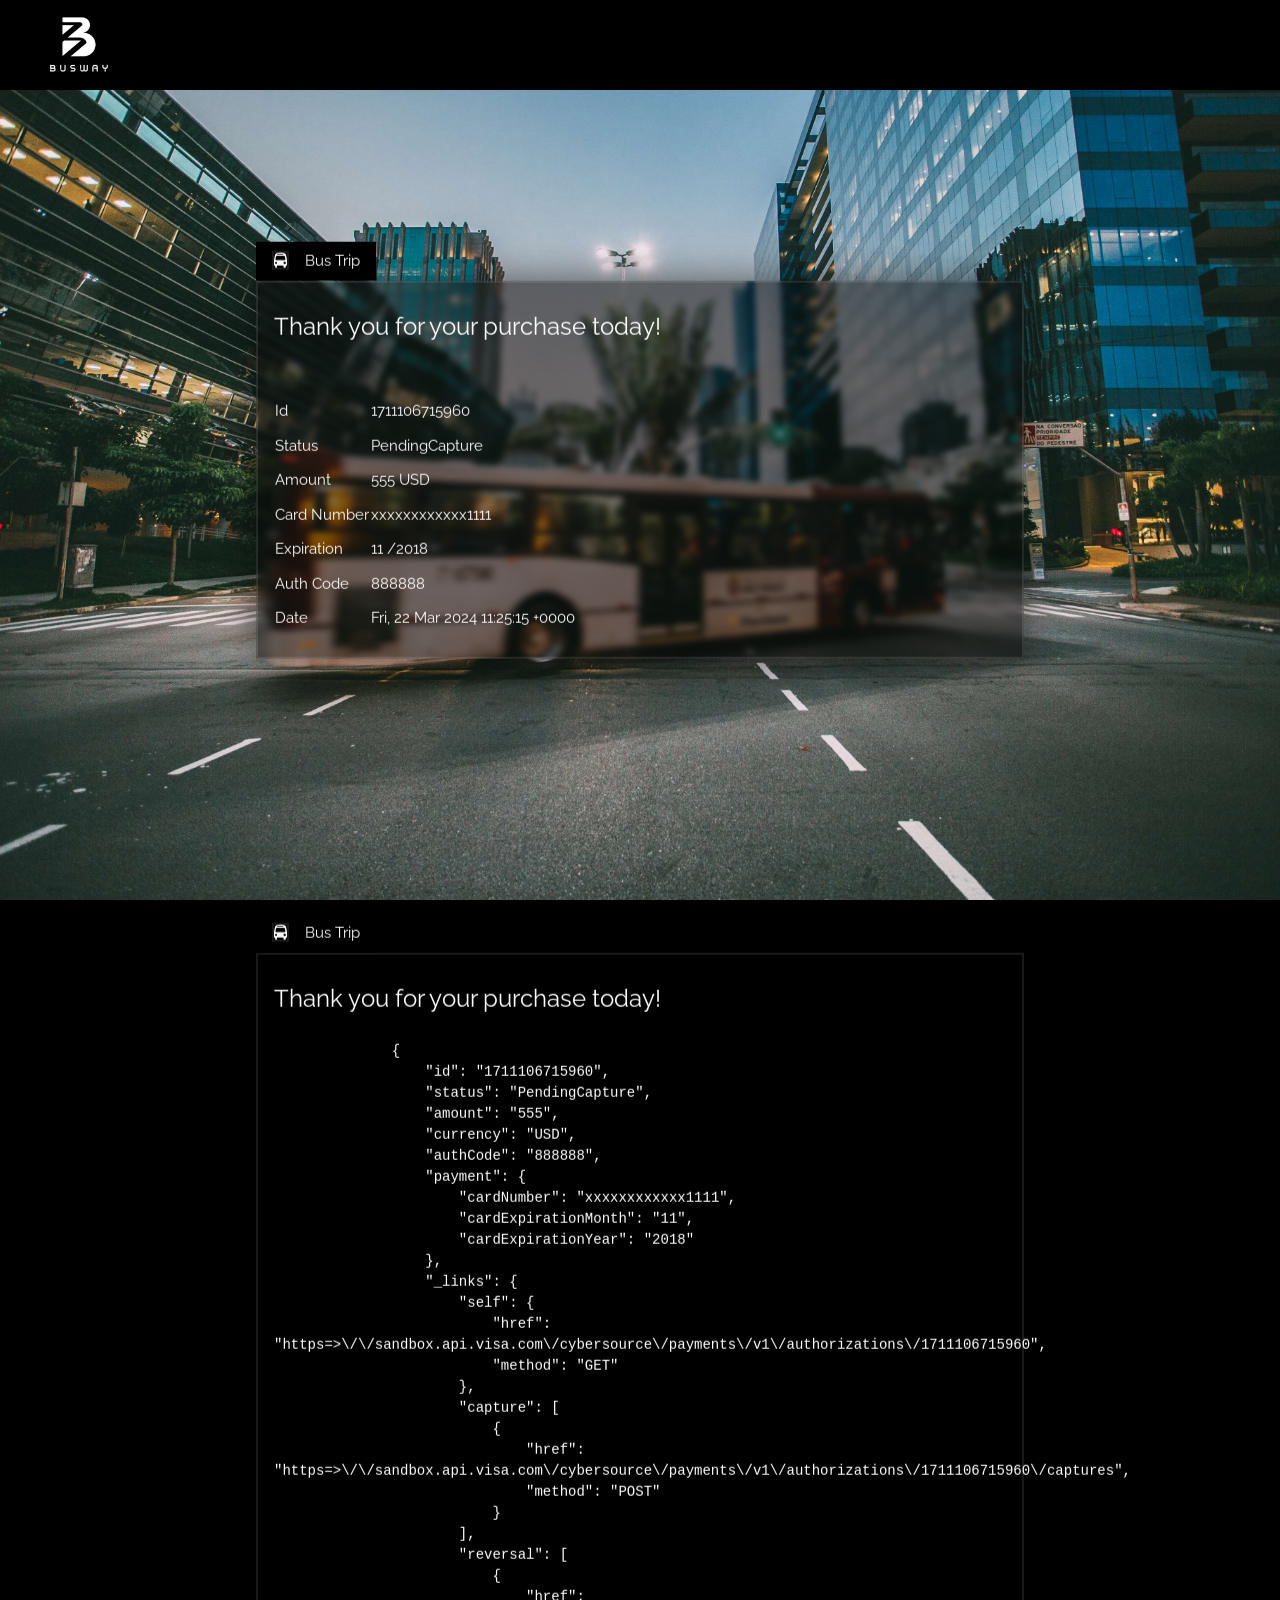
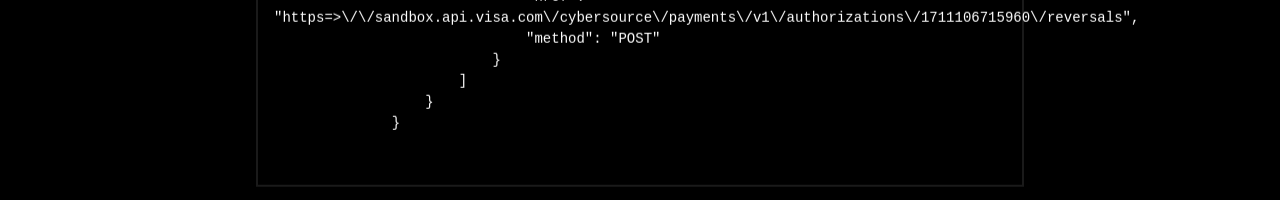
==== HW1/frontend/html/confirmation.html @ a90ae477 "frontend" ====
<!DOCTYPE html>
<html>

<head>
  <title>BusWay</title>
  <link rel="icon" href="../images/icon2.png" type="image/png">
  <meta charset="UTF-8" />
  <meta name="viewport" content="width=device-width, initial-scale=1" />
  <link rel="stylesheet" href="https://www.w3schools.com/w3css/4/w3.css" />
  <link rel="stylesheet" href="https://fonts.googleapis.com/css?family=Raleway" />
  <link rel="stylesheet" href="https://cdnjs.cloudflare.com/ajax/libs/font-awesome/4.7.0/css/font-awesome.min.css" />
  <link rel="stylesheet" href="../css/global.css" />
</head>

<body class="w3-light-grey">
  <!-- Navigation Bar -->
  <div class="w3-bar w3-black w3-xlarge" style="height: 90px; z-index: 9999; position: relative;">
    <a href="#" class="w3-bar-item" style="margin-left: 2vw;">
      <img src="../images/logo2.png" style="width: 73px" />
    </a>
  </div>

  <!-- Header -->
  <header class="w3-display-container w3-content" style="margin-top: -90px; min-width: 100vw; overflow: hidden;">
    <img class="w3-image" src="../images/bus.jpg" alt="Bus" style="width: 100%; height: 100vh; object-fit: cover;">
    <div class="w3-display-middle" style="width: 60%;">
      <div class="w3-bar" style="z-index: 9990; position: relative;">
        <button class="w3-bar-item w3-black blurred">
          <i class="fa fa-bus w3-margin-right blurred"></i>Bus Trip
        </button>
      </div>

      <!-- Tabs -->
      <div class="w3-container w3-text-white blurred w3-padding-16">
        <h3>Thank you for your purchase today!</h3>
        <div class="container">
          <table class="table">
            <thead>
              <tr>
                <th>&nbsp;</th>
                <th>&nbsp;</th>
              </tr>
            </thead>
            <tbody>
              <tr>
                <td>Id</td>
                <td>1711106715960</td>
              </tr>
              <tr>
                <td>Status</td>
                <td>PendingCapture</td>
              </tr>
              <tr>
                <td>Amount</td>
                <td>555 USD</td>
              </tr>
              <tr>
                <td>Card Number</td>
                <td>xxxxxxxxxxxx1111</td>
              </tr>
              <tr>
                <td>Expiration</td>
                <td>11
                  /2018</td>
              </tr>
              <tr>
                <td>Auth Code</td>
                <td>888888</td>
              </tr>
              <tr>
                <td>Date</td>
                <td>Fri, 22 Mar 2024 11:25:15 +0000</td>
              </tr>
            </tbody>
          </table>
        </div>
      </div>
    </div>
  </header>


  <!-- Header -->
  <header class="w3-display-container w3-content" style="min-width: 100vw; overflow: hidden;">
    <div class="w3-black" alt="Bus" style="width: 100%; height: 100vh; object-fit: cover;"></div>
    <div class="w3-display-middle" style="width: 60%;">
      <div class="w3-bar" style="z-index: 9990; position: relative;">
        <button class="w3-bar-item w3-black blurred">
          <i class="fa fa-bus w3-margin-right blurred"></i>Bus Trip
        </button>
      </div>

      <!-- Tabs -->
      <div class="w3-container w3-text-white blurred w3-padding-16">
        <h3>Thank you for your purchase today!</h3>
        <div class="container">
          <pre>
              {
                  "id": "1711106715960",
                  "status": "PendingCapture",
                  "amount": "555",
                  "currency": "USD",
                  "authCode": "888888",
                  "payment": {
                      "cardNumber": "xxxxxxxxxxxx1111",
                      "cardExpirationMonth": "11",
                      "cardExpirationYear": "2018"
                  },
                  "_links": {
                      "self": {
                          "href": "https=&gt;\/\/sandbox.api.visa.com\/cybersource\/payments\/v1\/authorizations\/1711106715960",
                          "method": "GET"
                      },
                      "capture": [
                          {
                              "href": "https=&gt;\/\/sandbox.api.visa.com\/cybersource\/payments\/v1\/authorizations\/1711106715960\/captures",
                              "method": "POST"
                          }
                      ],
                      "reversal": [
                          {
                              "href": "https=&gt;\/\/sandbox.api.visa.com\/cybersource\/payments\/v1\/authorizations\/1711106715960\/reversals",
                              "method": "POST"
                          }
                      ]
                  }
              }
              </pre>
        </div>
      </div>
    </div>
  </header>

  <script src="../js/script.js"></script>
</body>

</html>
---- HW1/frontend/css/global.css ----
body,h1,h2,h3,h4,h5,h6{
    font-family: "Raleway", Arial, Helvetica, sans-serif;
}

.myLink {
    display: none
}

.blurred {
    backdrop-filter: blur(3px);
    background-color: rgba(0, 0, 0, 0.5);
    border: 2px solid rgba(255,255,255,0.1);
    box-shadow: 0 0 40px rgba(0, 0, 0, 0.6);
}

.transparent {
    opacity: 0;
}

.table {
    border-collapse: separate;
    border-spacing: 0 10px;
  }

  
.container {
display: flex;
}
.container .left {
flex: 1;
}
.container .right {
flex: 1;
overflow-wrap: break-word;
}
pre {
font-size: 14px; /* Tamanho da fonte do pre */
white-space: pre-wrap; /* Manter quebras de linha */
}
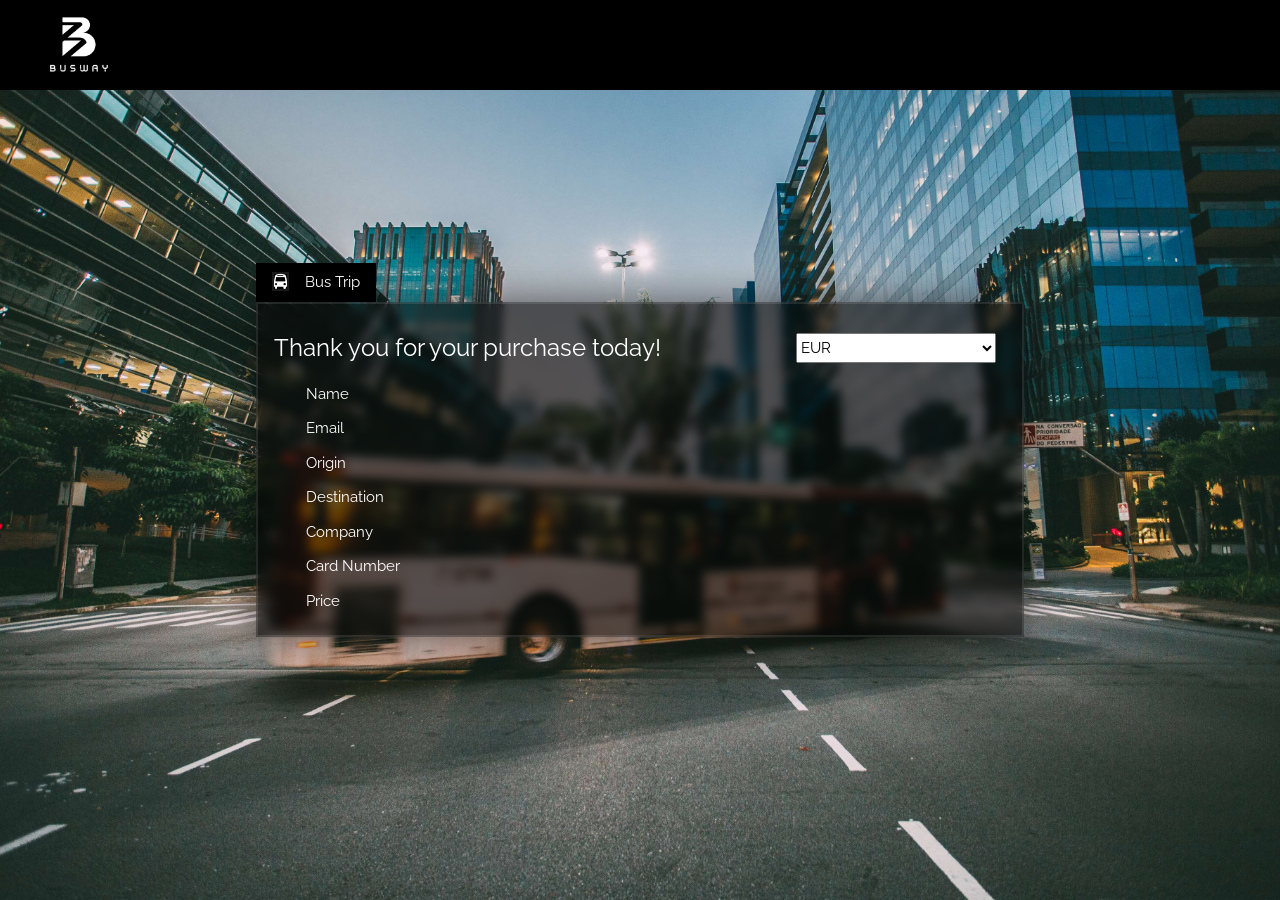
==== commit f7c28097: "final submit" ====
--- a/HW1/frontend/html/confirmation.html
+++ b/HW1/frontend/html/confirmation.html
@@ -10,12 +10,18 @@
   <link rel="stylesheet" href="https://fonts.googleapis.com/css?family=Raleway" />
   <link rel="stylesheet" href="https://cdnjs.cloudflare.com/ajax/libs/font-awesome/4.7.0/css/font-awesome.min.css" />
   <link rel="stylesheet" href="../css/global.css" />
+  <style>
+
+    .custom-table td {
+      padding: 5px 30px; /* Adicionar espaço interno nas células */
+    }
+  </style>
 </head>
 
 <body class="w3-light-grey">
   <!-- Navigation Bar -->
   <div class="w3-bar w3-black w3-xlarge" style="height: 90px; z-index: 9999; position: relative;">
-    <a href="#" class="w3-bar-item" style="margin-left: 2vw;">
+    <a href="index.html" class="w3-bar-item" style="margin-left: 2vw;">
       <img src="../images/logo2.png" style="width: 73px" />
     </a>
   </div>
@@ -31,45 +37,47 @@
       </div>
 
       <!-- Tabs -->
-      <div class="w3-container w3-text-white blurred w3-padding-16">
-        <h3>Thank you for your purchase today!</h3>
+      <div id="Flight" class="w3-container w3-text-white blurred w3-padding-16">
+        <div style="display: flex; align-items: center;">
+          <h3>Thank you for your purchase today!</h3>
+            <select id="currencyDropdown" style="width: 200px;height: 30px; margin-left: auto; margin-right: 10px;" onchange="changeCurrency()">
+              <option value="EUR">EUR</option>
+              <option value="USD">USD</option>
+              <option value="GBP">GBP</option>
+              <option value="CHF">CHF</option>
+              <option value="BRL">BRL</option>
+            </select>
+        </div>
         <div class="container">
-          <table class="table">
-            <thead>
-              <tr>
-                <th>&nbsp;</th>
-                <th>&nbsp;</th>
-              </tr>
-            </thead>
+          <table class="custom-table">
             <tbody>
               <tr>
-                <td>Id</td>
-                <td>1711106715960</td>
+                <td>Name</td>
+                <td id="name"></td>
               </tr>
               <tr>
-                <td>Status</td>
-                <td>PendingCapture</td>
+                <td>Email</td>
+                <td id="email"></td>
               </tr>
               <tr>
-                <td>Amount</td>
-                <td>555 USD</td>
+                <td>Origin</td>
+                <td id="origin"></td>
+              </tr>
+              <tr>
+                <td>Destination</td>
+                <td id="destination"></td>
+              </tr>
+              <tr>
+                <td>Company</td>
+                <td id="company"></td>
               </tr>
               <tr>
                 <td>Card Number</td>
-                <td>xxxxxxxxxxxx1111</td>
+                <td id="ccardnumber"></td>
               </tr>
               <tr>
-                <td>Expiration</td>
-                <td>11
-                  /2018</td>
-              </tr>
-              <tr>
-                <td>Auth Code</td>
-                <td>888888</td>
-              </tr>
-              <tr>
-                <td>Date</td>
-                <td>Fri, 22 Mar 2024 11:25:15 +0000</td>
+                <td>Price</td>
+                <td id="price"></td>
               </tr>
             </tbody>
           </table>
@@ -78,59 +86,8 @@
     </div>
   </header>
 
-
-  <!-- Header -->
-  <header class="w3-display-container w3-content" style="min-width: 100vw; overflow: hidden;">
-    <div class="w3-black" alt="Bus" style="width: 100%; height: 100vh; object-fit: cover;"></div>
-    <div class="w3-display-middle" style="width: 60%;">
-      <div class="w3-bar" style="z-index: 9990; position: relative;">
-        <button class="w3-bar-item w3-black blurred">
-          <i class="fa fa-bus w3-margin-right blurred"></i>Bus Trip
-        </button>
-      </div>
-
-      <!-- Tabs -->
-      <div class="w3-container w3-text-white blurred w3-padding-16">
-        <h3>Thank you for your purchase today!</h3>
-        <div class="container">
-          <pre>
-              {
-                  "id": "1711106715960",
-                  "status": "PendingCapture",
-                  "amount": "555",
-                  "currency": "USD",
-                  "authCode": "888888",
-                  "payment": {
-                      "cardNumber": "xxxxxxxxxxxx1111",
-                      "cardExpirationMonth": "11",
-                      "cardExpirationYear": "2018"
-                  },
-                  "_links": {
-                      "self": {
-                          "href": "https=&gt;\/\/sandbox.api.visa.com\/cybersource\/payments\/v1\/authorizations\/1711106715960",
-                          "method": "GET"
-                      },
-                      "capture": [
-                          {
-                              "href": "https=&gt;\/\/sandbox.api.visa.com\/cybersource\/payments\/v1\/authorizations\/1711106715960\/captures",
-                              "method": "POST"
-                          }
-                      ],
-                      "reversal": [
-                          {
-                              "href": "https=&gt;\/\/sandbox.api.visa.com\/cybersource\/payments\/v1\/authorizations\/1711106715960\/reversals",
-                              "method": "POST"
-                          }
-                      ]
-                  }
-              }
-              </pre>
-        </div>
-      </div>
-    </div>
-  </header>
-
-  <script src="../js/script.js"></script>
+  <script src="../js/confirmation.js"></script>
+  
 </body>
 
 </html>
--- a/HW1/frontend/css/global.css
+++ b/HW1/frontend/css/global.css
@@ -8,8 +8,8 @@
 }
 
 .blurred {
-    backdrop-filter: blur(3px);
-    background-color: rgba(0, 0, 0, 0.5);
+    backdrop-filter: blur(5px);
+    background-color: rgba(0, 0, 0, 0.6);
     border: 2px solid rgba(255,255,255,0.1);
     box-shadow: 0 0 40px rgba(0, 0, 0, 0.6);
 }
